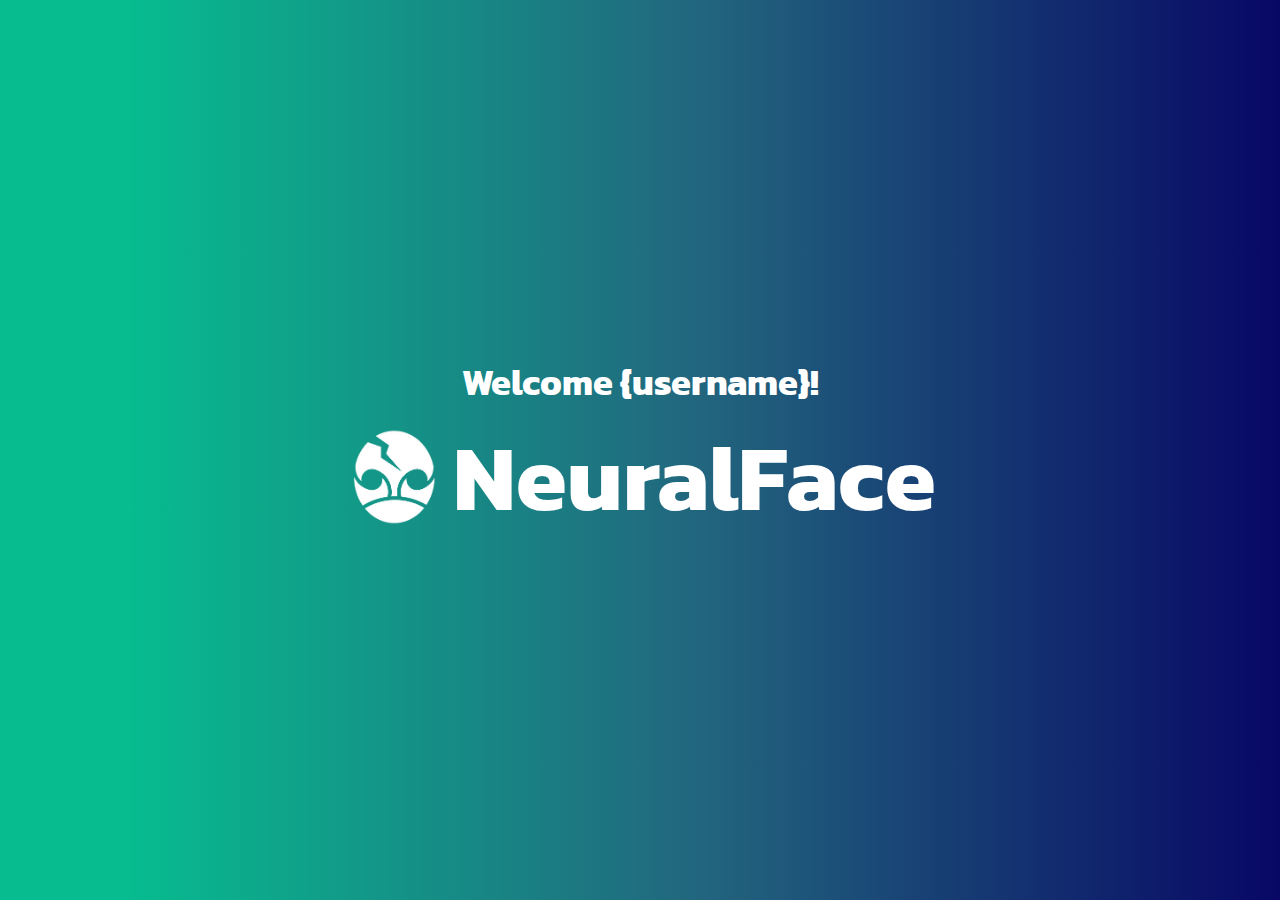
==== index.html @ 822cee2f "auth pages are done" ====
<!DOCTYPE html>
<html lang="en">
<head>
  <meta charset="UTF-8">
  <meta name="viewport" content="width=device-width, initial-scale=1.0">
  <title>Face Recognititon</title>
  <link
    href="https://fonts.googleapis.com/css?family=Kanit:100,100italic,200,200italic,300,300italic,regular,italic,500,500italic,600,600italic,700,700italic,800,800italic,900,900italic"
    rel="stylesheet" />
    <link rel="stylesheet" href="css/reset.css">
    <link rel="stylesheet" href="css/main.css">
</head>
<body>
  <main>
    <h1>Welcome {username}!</h1>
    <div class="logo">
      <div class="logo__img-wrapper">
        <img src="../images/logo.png" alt="logo" class="logo__img">
      </div>
      <h1 class="logo__title">NeuralFace</h1>
    </div>
  </main>
</body>
</html>
---- css/main.css ----
body {
  width: 100vw;
  height: 100vh;
  background: -webkit-gradient(linear, left top, right top, color-stop(10%, rgb(7, 188, 143)), color-stop(55%, rgb(34, 101, 126)), to(rgb(8, 7, 101)));
  background: linear-gradient(90deg, rgb(7, 188, 143) 10%, rgb(34, 101, 126) 55%, rgb(8, 7, 101) 100%);
  display: -webkit-box;
  display: -ms-flexbox;
  display: flex;
  -webkit-box-orient: vertical;
  -webkit-box-direction: normal;
      -ms-flex-direction: column;
          flex-direction: column;
  -webkit-box-align: center;
      -ms-flex-align: center;
          align-items: center;
  -webkit-box-pack: center;
      -ms-flex-pack: center;
          justify-content: center;
  text-align: center;
}

h1 {
  font-size: 36px;
  font-weight: bold;
  color: #fff;
}

.logo {
  display: -webkit-box;
  display: -ms-flexbox;
  display: flex;
  -webkit-box-align: center;
      -ms-flex-align: center;
          align-items: center;
}
.logo__img {
  width: 100%;
  height: 100%;
  -o-object-fit: cover;
     object-fit: cover;
}
.logo__img-wrapper {
  width: 100px;
  height: 100px;
}
.logo__title {
  font-size: 92px;
  font-weight: bold;
  color: #fff;
  margin-left: 0.5rem;
}

@media (max-width: 700px) {
  h1 {
    font-size: 20px;
  }
  .logo__img-wrapper {
    width: 60px;
    height: 60px;
  }
  .logo__title {
    font-size: 52px !important;
  }
}
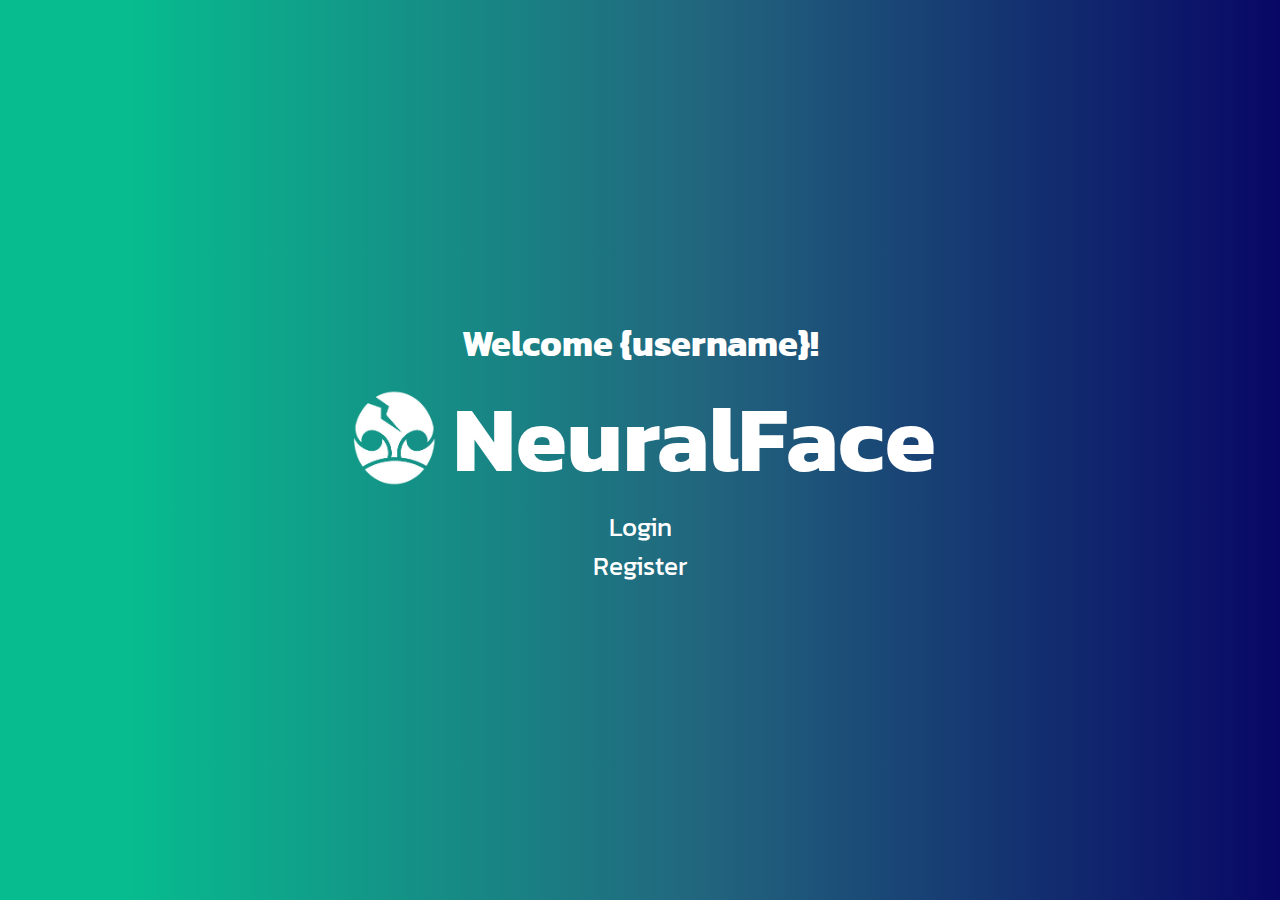
==== commit f8e07391: "navigation is added" ====
--- a/index.html
+++ b/index.html
@@ -15,10 +15,12 @@
     <h1>Welcome {username}!</h1>
     <div class="logo">
       <div class="logo__img-wrapper">
-        <img src="../images/logo.png" alt="logo" class="logo__img">
+        <img src="images/logo.png" alt="logo" class="logo__img">
       </div>
       <h1 class="logo__title">NeuralFace</h1>
     </div>
+    <a href="pages/login.html">Login</a>
+    <a href="pages/register.html">Register</a>
   </main>
 </body>
 </html>--- a/css/main.css
+++ b/css/main.css
@@ -50,6 +50,12 @@
   margin-left: 0.5rem;
 }
 
+a {
+  color: #fff;
+  font-size: 26px;
+  display: block;
+}
+
 @media (max-width: 700px) {
   h1 {
     font-size: 20px;
